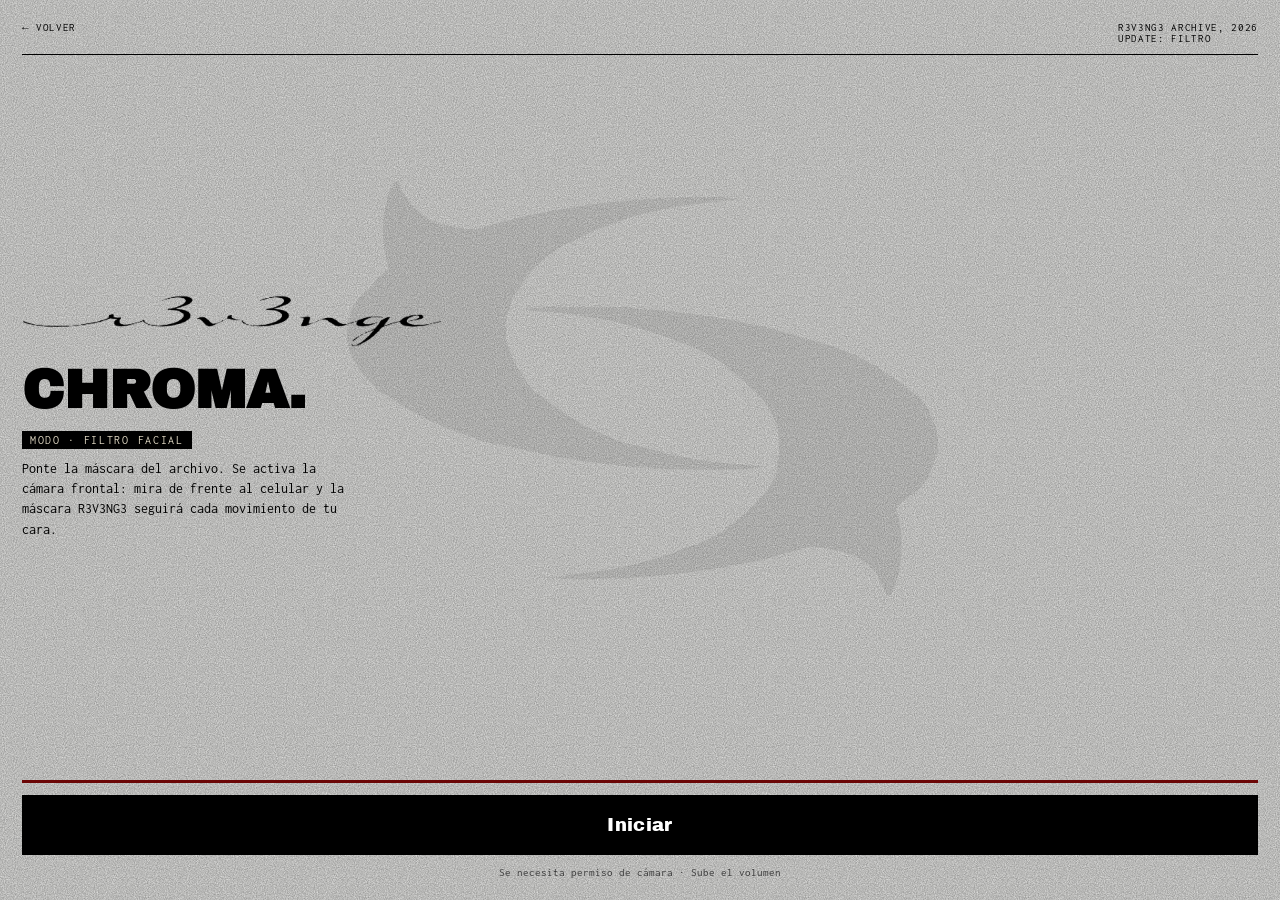
==== filtro.html @ b76219a0 "R3V3NG3 CHROMA: app de realidad aumentada con zapatilla 3D y filtro facial - Inicio con la línea grá" ====
<!DOCTYPE html>
<html lang="es">

<head>
	<meta charset="utf-8">
	<meta name="viewport" content="width=device-width, initial-scale=1, maximum-scale=1, user-scalable=no, viewport-fit=cover">
	<title>R3V3NG3 CHROMA · Filtro</title>
	<meta name="theme-color" content="#000000">
	<link rel="icon" type="image/png" href="assets/img/logo-negro.png">
	<link rel="stylesheet" href="css/style.css">

	<script type="importmap">
	{
		"imports": {
			"three": "./js/vendor/three.compat.js",
			"three/addons/": "./js/vendor/addons/",
			"mindar-face-three": "./js/vendor/mindar/mindar-face-three.prod.js"
		}
	}
	</script>
</head>

<body>

	<!-- cámara + escena 3D -->
	<div id="escena" class="escena"></div>

	<!-- interfaz AR (visible después de iniciar) -->
	<div id="hud" hidden>
		<img class="hud-logo" src="assets/img/logo-blanco.png" alt="R3V3NG3">
		<a class="salir" href="index.html" id="salir">Salir</a>

		<button class="sonido-btn" id="sonido" aria-label="Silenciar">
			<svg viewBox="0 0 24 24" fill="none" stroke="currentColor" stroke-width="2" stroke-linejoin="round">
				<path d="M4 9h4l5-4v14l-5-4H4z" fill="currentColor"/>
				<path class="on" d="M16 8.5c1.2 1 1.8 2.2 1.8 3.5s-.6 2.5-1.8 3.5M18.5 6c2 1.6 3 3.6 3 6s-1 4.4-3 6"/>
				<path class="off" d="M16 9l6 6M22 9l-6 6" style="display:none"/>
			</svg>
		</button>

		<span class="etiqueta-modo">FILTRO · R3V3NG3</span>

		<div class="buscando" id="buscando">
			<div class="buscando__marco buscando__marco--cara">
				<span class="buscando__texto">MUESTRA TU CARA</span>
			</div>
		</div>

		<div class="aviso" id="aviso"></div>

		<nav class="info-botones info-botones--filtro">
			<button class="info-btn" id="foto"><small>CAPTURA</small>Foto</button>
			<button class="info-btn" id="producto"><small>INFO</small>Producto</button>
		</nav>
	</div>

	<!-- pantalla de inicio con la línea gráfica -->
	<section class="portada papel" id="portada">
		<div class="portada__cabecera">
			<a href="index.html">← VOLVER</a>
			<span>R3V3NG3 ARCHIVE, 2026<br>UPDATE: FILTRO</span>
		</div>

		<div class="portada__centro">
			<img class="portada__wordmark" src="assets/img/wordmark-negro.png" alt="r3v3nge">
			<h1 class="portada__titulo">CHROMA.</h1>
			<span class="portada__modo">MODO · FILTRO FACIAL</span>
			<p class="portada__texto">Ponte la máscara del archivo. Se activa la cámara frontal: mira de frente al celular y la máscara R3V3NG3 seguirá cada movimiento de tu cara.</p>
		</div>

		<div class="portada__pie">
			<div class="barra-progreso"><span id="progreso"></span></div>
			<button class="btn" id="iniciar" disabled>Cargando…</button>
			<span class="portada__nota">Se necesita permiso de cámara · Sube el volumen</span>
		</div>
	</section>

	<script type="module" src="js/filtro.js"></script>
</body>

</html>
---- css/style.css ----
/* =========================================================================
   R3V3NG3 CHROMA — línea gráfica
   Tipografías: Archivo Black (principal) · Consolas (complementaria)
   Paleta: #000000 · #FFFFFF · #6B0606 · #DFD7C2
   ========================================================================= */

/* Tipografías (servidas desde el proyecto, licencia OFL) */
@font-face {
    font-family: 'Archivo Black';
    src: url('../assets/fonts/archivo-black-latin-400-normal.woff2') format('woff2');
    font-weight: 400;
    font-display: swap;
    unicode-range: U+0000-00FF, U+0131, U+0152-0153, U+02BB-02BC, U+02C6, U+02DA, U+02DC, U+2000-206F, U+2074, U+20AC, U+2122, U+2191, U+2193, U+2212, U+2215, U+FEFF, U+FFFD;
}
@font-face {
    font-family: 'Archivo Black';
    src: url('../assets/fonts/archivo-black-latin-ext-400-normal.woff2') format('woff2');
    font-weight: 400;
    font-display: swap;
    unicode-range: U+0100-02AF, U+0304, U+0308, U+0329, U+1E00-1E9F, U+1EF2-1EFF, U+2020, U+20A0-20AB, U+20AD-20C0, U+2113, U+2C60-2C7F, U+A720-A7FF;
}
@font-face {
    font-family: 'Inconsolata';
    src: url('../assets/fonts/inconsolata-latin-400-normal.woff2') format('woff2');
    font-weight: 400;
    font-display: swap;
}
@font-face {
    font-family: 'Inconsolata';
    src: url('../assets/fonts/inconsolata-latin-700-normal.woff2') format('woff2');
    font-weight: 700;
    font-display: swap;
}

:root {
    --negro: #000000;
    --blanco: #ffffff;
    --rojo: #6b0606;
    --hueso: #dfd7c2;
    --papel: #e4e4e2;
    --tinta-suave: #3a3a3a;

    --f-principal: 'Archivo Black', 'Arial Black', sans-serif;
    --f-mono: Consolas, 'Inconsolata', 'Courier New', monospace;

    /* grano de papel como el de la presentación */
    --grano: url("data:image/svg+xml,%3Csvg xmlns='http://www.w3.org/2000/svg' width='220' height='220'%3E%3Cfilter id='n'%3E%3CfeTurbulence type='fractalNoise' baseFrequency='.9' numOctaves='3' stitchTiles='stitch'/%3E%3CfeColorMatrix values='0 0 0 0 0 0 0 0 0 0 0 0 0 0 0 0 0 0 .38 0'/%3E%3C/filter%3E%3Crect width='100%25' height='100%25' filter='url(%23n)'/%3E%3C/svg%3E");
}

* { box-sizing: border-box; }

html, body {
    margin: 0;
    min-height: 100%;
    background: var(--negro);
    color: var(--negro);
    font-family: var(--f-mono);
    -webkit-font-smoothing: antialiased;
    -webkit-tap-highlight-color: transparent;
}

button { font: inherit; color: inherit; cursor: pointer; }
a { color: inherit; }

.papel {
    background-color: var(--papel);
    background-image: var(--grano);
}

.papel-hueso {
    background-color: var(--hueso);
    background-image: var(--grano);
}

/* ---------- botones con la estética "caja" del manual ---------- */

.btn {
    display: inline-flex;
    align-items: center;
    justify-content: center;
    gap: 10px;
    padding: 14px 26px;
    border: 2px solid var(--negro);
    background: var(--negro);
    color: var(--blanco);
    font-family: var(--f-principal);
    font-size: 16px;
    letter-spacing: 0.02em;
    text-decoration: none;
    border-radius: 0;
    transition: background 0.2s, color 0.2s, transform 0.1s;
}

.btn:active { transform: scale(0.97); }

.btn--linea {
    background: transparent;
    color: var(--negro);
}

.btn--rojo {
    background: var(--rojo);
    border-color: var(--rojo);
}

.btn--claro {
    background: transparent;
    color: var(--blanco);
    border-color: var(--blanco);
}

/* "Salir" de los mockups: caja blanca, texto blanco */
.salir {
    position: fixed;
    top: calc(14px + env(safe-area-inset-top));
    right: 14px;
    z-index: 900;
    padding: 6px 14px;
    border: 3px solid var(--blanco);
    background: rgba(0, 0, 0, 0.25);
    color: var(--blanco);
    font-family: var(--f-principal);
    font-size: 18px;
    text-decoration: none;
    backdrop-filter: blur(4px);
}

/* =========================================================================
   INICIO (index.html) — página de producto del mockup
   ========================================================================= */

.app {
    max-width: 480px;
    min-height: 100vh;
    margin: 0 auto;
    position: relative;
    overflow-x: hidden;
}

.topbar {
    display: grid;
    grid-template-columns: 44px 44px 1fr 44px 44px;
    align-items: center;
    padding: calc(14px + env(safe-area-inset-top)) 14px 10px;
}

.topbar .logo {
    grid-column: 3;
    justify-self: center;
    height: 34px;
}

.icono {
    width: 40px;
    height: 40px;
    display: grid;
    place-items: center;
    background: none;
    border: none;
    padding: 0;
}

.icono svg { width: 24px; height: 24px; }

.producto {
    display: grid;
    grid-template-columns: 1fr 78px;
    gap: 6px;
    padding: 0 14px;
    align-items: center;
}

.producto__foto {
    position: relative;
    aspect-ratio: 1 / 1;
    display: grid;
    place-items: center;
}

.producto__foto img {
    width: 112%;
    max-width: none;
    mix-blend-mode: multiply;
    animation: flotar 4s ease-in-out infinite;
}

@keyframes flotar {
    0%, 100% { transform: translateY(0); }
    50% { transform: translateY(-8px); }
}

.modos {
    display: flex;
    flex-direction: column;
    gap: 18px;
    align-items: center;
}

.modo {
    display: flex;
    flex-direction: column;
    align-items: center;
    gap: 6px;
    text-decoration: none;
    background: none;
    border: none;
    padding: 0;
    font-family: var(--f-mono);
    font-size: 13px;
    letter-spacing: 0.08em;
}

.modo__caja {
    width: 58px;
    height: 58px;
    display: grid;
    place-items: center;
    border: 2px solid var(--negro);
    background: var(--blanco);
    transition: transform 0.15s, background 0.2s;
}

.modo:active .modo__caja { transform: scale(0.94); }

.modo--color .modo__caja { background: var(--negro); }

.modo__caja svg { width: 34px; height: 34px; }

.puntos {
    display: flex;
    justify-content: center;
    gap: 14px;
    margin: 8px 0 18px;
}

.puntos button {
    width: 11px;
    height: 11px;
    border-radius: 50%;
    border: none;
    padding: 0;
    background: #bdbdbd;
}

.puntos button.activo { background: var(--negro); }

.ficha {
    padding: 0 18px 30px;
}

.ficha__marca {
    margin: 0;
    font-family: var(--f-mono);
    font-size: 15px;
    letter-spacing: 0.04em;
}

.ficha__nombre {
    margin: 0 0 12px;
    font-family: var(--f-principal);
    font-size: 46px;
    line-height: 1;
    letter-spacing: -0.01em;
}

.ficha p {
    margin: 0 0 12px;
    font-size: 14px;
    line-height: 1.45;
}

.ficha__acciones {
    display: grid;
    grid-template-columns: 1fr 1fr;
    gap: 10px;
    margin-top: 18px;
}

.ficha__acciones .btn { padding: 14px 10px; }

.pie {
    display: flex;
    justify-content: space-between;
    align-items: center;
    border-top: 1px solid var(--negro);
    margin: 0 18px;
    padding: 14px 0 calc(18px + env(safe-area-inset-bottom));
    font-size: 11px;
    letter-spacing: 0.06em;
}

.pie img { height: 18px; }

/* =========================================================================
   PANTALLA DE INICIO DE AR / FILTRO (overlay)
   ========================================================================= */

.portada {
    position: fixed;
    inset: 0;
    z-index: 2000;
    display: flex;
    flex-direction: column;
    justify-content: space-between;
    padding: calc(22px + env(safe-area-inset-top)) 22px calc(22px + env(safe-area-inset-bottom));
    transition: opacity 0.45s ease;
    overflow: hidden;
}

.portada.oculta { opacity: 0; pointer-events: none; }

/* logo gigante de fondo, como en la portada de la presentación */
.portada::before {
    content: '';
    position: absolute;
    left: -30%;
    top: 18%;
    width: 160%;
    height: 50%;
    background: url('../assets/img/logo-negro.png') center / contain no-repeat;
    opacity: 0.07;
    pointer-events: none;
}

.portada__cabecera {
    position: relative;
    display: flex;
    justify-content: space-between;
    align-items: flex-start;
    font-size: 11px;
    letter-spacing: 0.06em;
    border-bottom: 1px solid var(--negro);
    padding-bottom: 10px;
}

.portada__cabecera a { text-decoration: none; }

.portada__centro {
    position: relative;
    text-align: left;
}

.portada__wordmark {
    width: 100%;
    max-width: 420px;
    display: block;
    margin-bottom: 18px;
}

.portada__titulo {
    margin: 0;
    font-family: var(--f-principal);
    font-size: 54px;
    line-height: 0.95;
}

.portada__modo {
    display: inline-block;
    margin: 14px 0 10px;
    padding: 3px 8px;
    background: var(--negro);
    color: var(--hueso);
    font-size: 12px;
    letter-spacing: 0.14em;
}

.portada__texto {
    margin: 0;
    max-width: 330px;
    font-size: 14px;
    line-height: 1.45;
}

.portada__pie {
    position: relative;
    display: flex;
    flex-direction: column;
    gap: 12px;
}

.portada__pie .btn { width: 100%; padding: 18px; font-size: 18px; }

.portada__nota {
    font-size: 11px;
    color: var(--tinta-suave);
    text-align: center;
}

.barra-progreso {
    height: 3px;
    background: rgba(0, 0, 0, 0.15);
    overflow: hidden;
}

.barra-progreso span {
    display: block;
    height: 100%;
    width: 0;
    background: var(--rojo);
    transition: width 0.3s;
}

/* =========================================================================
   VISTA AR / FILTRO
   ========================================================================= */

.escena {
    position: fixed;
    inset: 0;
    overflow: hidden;
    background: var(--negro);
}

.hud-logo {
    position: fixed;
    top: calc(16px + env(safe-area-inset-top));
    left: 16px;
    z-index: 900;
    height: 30px;
    filter: drop-shadow(0 1px 6px rgba(0, 0, 0, 0.5));
}

/* "Color change." con las muestras, a la izquierda como en el mockup */
.cambio-color {
    position: fixed;
    left: 14px;
    top: calc(70px + env(safe-area-inset-top));
    z-index: 900;
    display: flex;
    flex-direction: column;
    gap: 10px;
    color: var(--blanco);
    text-shadow: 0 1px 8px rgba(0, 0, 0, 0.6);
}

.cambio-color__titulo {
    font-family: var(--f-principal);
    font-size: 20px;
    line-height: 0.95;
}

.muestras {
    display: flex;
    flex-direction: column;
    gap: 8px;
}

.muestra {
    width: 44px;
    height: 44px;
    border: 2px solid var(--blanco);
    padding: 0;
    box-shadow: 0 2px 10px rgba(0, 0, 0, 0.4);
    transition: transform 0.15s, outline-offset 0.15s;
    outline: 3px solid transparent;
    outline-offset: 0;
}

.muestra.activa {
    outline-color: var(--blanco);
    outline-offset: 3px;
}

.muestra:active { transform: scale(0.92); }

/* botones de información */
.info-botones {
    position: fixed;
    left: 0;
    right: 0;
    bottom: 0;
    z-index: 900;
    display: grid;
    grid-template-columns: repeat(3, 1fr);
    gap: 8px;
    padding: 12px 12px calc(14px + env(safe-area-inset-bottom));
    background: linear-gradient(to top, rgba(0, 0, 0, 0.75), rgba(0, 0, 0, 0));
}

.info-btn {
    display: flex;
    flex-direction: column;
    align-items: center;
    gap: 4px;
    padding: 10px 4px;
    border: 2px solid var(--blanco);
    background: rgba(0, 0, 0, 0.55);
    color: var(--blanco);
    font-family: var(--f-principal);
    font-size: 13px;
    letter-spacing: 0.02em;
    backdrop-filter: blur(4px);
}

.info-btn small {
    font-family: var(--f-mono);
    font-size: 10px;
    letter-spacing: 0.1em;
    opacity: 0.75;
}

.info-btn:active { background: var(--rojo); border-color: var(--rojo); }

/* aviso de búsqueda del marcador */
.buscando {
    position: fixed;
    inset: 0;
    z-index: 800;
    display: grid;
    place-items: center;
    pointer-events: none;
    transition: opacity 0.3s;
}

.buscando.oculto { opacity: 0; }

.buscando__marco {
    width: min(64vw, 300px);
    aspect-ratio: 595 / 839;
    position: relative;
    display: grid;
    place-items: end center;
}

.buscando__marco {
    --c: var(--blanco);
    --l: 38px;
    background:
        linear-gradient(var(--c), var(--c)) top left / var(--l) 3px no-repeat,
        linear-gradient(var(--c), var(--c)) top left / 3px var(--l) no-repeat,
        linear-gradient(var(--c), var(--c)) top right / var(--l) 3px no-repeat,
        linear-gradient(var(--c), var(--c)) top right / 3px var(--l) no-repeat,
        linear-gradient(var(--c), var(--c)) bottom left / var(--l) 3px no-repeat,
        linear-gradient(var(--c), var(--c)) bottom left / 3px var(--l) no-repeat,
        linear-gradient(var(--c), var(--c)) bottom right / var(--l) 3px no-repeat,
        linear-gradient(var(--c), var(--c)) bottom right / 3px var(--l) no-repeat;
    animation: pulso 1.6s ease-in-out infinite;
}

@keyframes pulso {
    0%, 100% { opacity: 0.45; transform: scale(0.98); }
    50% { opacity: 1; transform: scale(1); }
}

.buscando__texto {
    transform: translateY(46px);
    padding: 6px 12px;
    background: var(--negro);
    color: var(--hueso);
    font-size: 12px;
    letter-spacing: 0.12em;
    white-space: nowrap;
}

.sonido-btn {
    position: fixed;
    right: 14px;
    top: calc(68px + env(safe-area-inset-top));
    z-index: 900;
    width: 44px;
    height: 44px;
    display: grid;
    place-items: center;
    border: 2px solid var(--blanco);
    background: rgba(0, 0, 0, 0.35);
    color: var(--blanco);
    padding: 0;
    backdrop-filter: blur(4px);
}

.sonido-btn svg { width: 22px; height: 22px; }

.etiqueta-modo {
    position: fixed;
    left: 50%;
    top: calc(22px + env(safe-area-inset-top));
    transform: translateX(-50%);
    z-index: 850;
    padding: 4px 10px;
    background: var(--negro);
    color: var(--hueso);
    font-size: 11px;
    letter-spacing: 0.16em;
    white-space: nowrap;
}

.aviso {
    position: fixed;
    left: 50%;
    bottom: calc(110px + env(safe-area-inset-bottom));
    transform: translate(-50%, 10px);
    z-index: 950;
    padding: 8px 14px;
    background: var(--hueso);
    color: var(--negro);
    border: 2px solid var(--negro);
    font-family: var(--f-principal);
    font-size: 14px;
    opacity: 0;
    transition: opacity 0.25s, transform 0.25s;
    pointer-events: none;
    white-space: nowrap;
}

.aviso.visible { opacity: 1; transform: translate(-50%, 0); }

/* =========================================================================
   DIÁLOGOS DE INFORMACIÓN — "carta del archivo"
   ========================================================================= */

.dialogo {
    position: fixed;
    inset: 0;
    z-index: 3000;
    display: flex;
    align-items: flex-end;
    justify-content: center;
    background: rgba(0, 0, 0, 0.55);
    opacity: 0;
    pointer-events: none;
    transition: opacity 0.3s ease;
}

.dialogo.abierto { opacity: 1; pointer-events: auto; }

.dialogo__carta {
    position: relative;
    width: 100%;
    max-width: 480px;
    max-height: 86vh;
    overflow-y: auto;
    padding: 18px 20px calc(20px + env(safe-area-inset-bottom));
    border-top: 6px solid var(--negro);
    transform: translateY(40px);
    transition: transform 0.35s cubic-bezier(.2, .8, .2, 1);
}

.dialogo.abierto .dialogo__carta { transform: translateY(0); }

.dialogo__carta::after {
    content: '';
    position: absolute;
    right: -40px;
    bottom: -20px;
    width: 230px;
    height: 170px;
    background: url('../assets/img/logo-negro.png') center / contain no-repeat;
    opacity: 0.06;
    pointer-events: none;
}

.dialogo__membrete {
    display: grid;
    grid-template-columns: 1fr auto;
    gap: 2px 10px;
    font-size: 10px;
    letter-spacing: 0.06em;
    padding-bottom: 8px;
    border-bottom: 1px solid var(--negro);
    margin-bottom: 6px;
}

.dialogo__membrete img { height: 22px; grid-row: span 2; align-self: center; }

.dialogo__numero {
    font-size: 11px;
    letter-spacing: 0.14em;
    color: var(--rojo);
    margin: 14px 0 2px;
}

.dialogo__titulo {
    margin: 0 0 12px;
    font-family: var(--f-principal);
    font-size: 34px;
    line-height: 1;
}

.dialogo__cuerpo {
    font-size: 14px;
    line-height: 1.5;
}

.dialogo__cuerpo p { margin: 0 0 12px; }

.dialogo__cerrar {
    width: 100%;
    margin-top: 16px;
}

/* colores: tarjetas como en el manual de identidad */
.paleta {
    display: grid;
    grid-template-columns: repeat(2, 1fr);
    gap: 10px;
    margin: 4px 0 6px;
}

.paleta__item {
    display: flex;
    flex-direction: column;
    justify-content: flex-end;
    min-height: 104px;
    padding: 10px;
    border: 2px solid var(--negro);
    text-align: left;
    font-family: var(--f-principal);
    font-size: 12px;
    line-height: 1.2;
    position: relative;
}

.paleta__item span { font-family: var(--f-mono); font-size: 11px; opacity: 0.85; }

.paleta__item strong { font-size: 15px; margin-bottom: 4px; }

.paleta__item.activa::before {
    content: 'ACTUAL';
    position: absolute;
    top: 8px;
    right: 8px;
    font-family: var(--f-mono);
    font-size: 9px;
    letter-spacing: 0.1em;
    padding: 2px 5px;
    border: 1px solid currentColor;
}

.materiales {
    list-style: none;
    margin: 0;
    padding: 0;
    border-top: 1px solid var(--negro);
}

.materiales li {
    display: grid;
    grid-template-columns: 1fr auto;
    gap: 2px 12px;
    padding: 10px 0;
    border-bottom: 1px solid var(--negro);
}

.materiales b {
    font-family: var(--f-principal);
    font-weight: normal;
    font-size: 15px;
}

.materiales em {
    font-style: normal;
    font-family: var(--f-principal);
    color: var(--rojo);
    font-size: 15px;
}

.materiales span {
    grid-column: 1 / -1;
    font-size: 13px;
    color: var(--tinta-suave);
}

.datos {
    display: grid;
    grid-template-columns: auto 1fr;
    gap: 4px 14px;
    margin: 14px 0 0;
    padding-top: 12px;
    border-top: 1px dashed var(--negro);
    font-size: 12px;
}

.datos dt { letter-spacing: 0.08em; color: var(--tinta-suave); }
.datos dd { margin: 0; }

/* filtro */
.buscando__marco--cara {
    width: min(58vw, 260px);
    aspect-ratio: 3 / 4;
    border-radius: 50% / 42%;
}

.info-botones--filtro { grid-template-columns: repeat(2, 1fr); }

.destello {
    position: fixed;
    inset: 0;
    z-index: 2500;
    background: var(--blanco);
    opacity: 0;
    pointer-events: none;
    transition: opacity 0.4s;
}

.destello.activo { opacity: 0.85; transition: none; }

.vista-foto {
    position: fixed;
    inset: 0;
    z-index: 3100;
    display: flex;
    flex-direction: column;
    align-items: center;
    justify-content: center;
    gap: 14px;
    padding: 20px;
    background: rgba(0, 0, 0, 0.85);
}

.vista-foto img {
    max-width: 100%;
    max-height: 70vh;
    border: 6px solid var(--hueso);
}

.vista-foto div { display: flex; gap: 10px; }
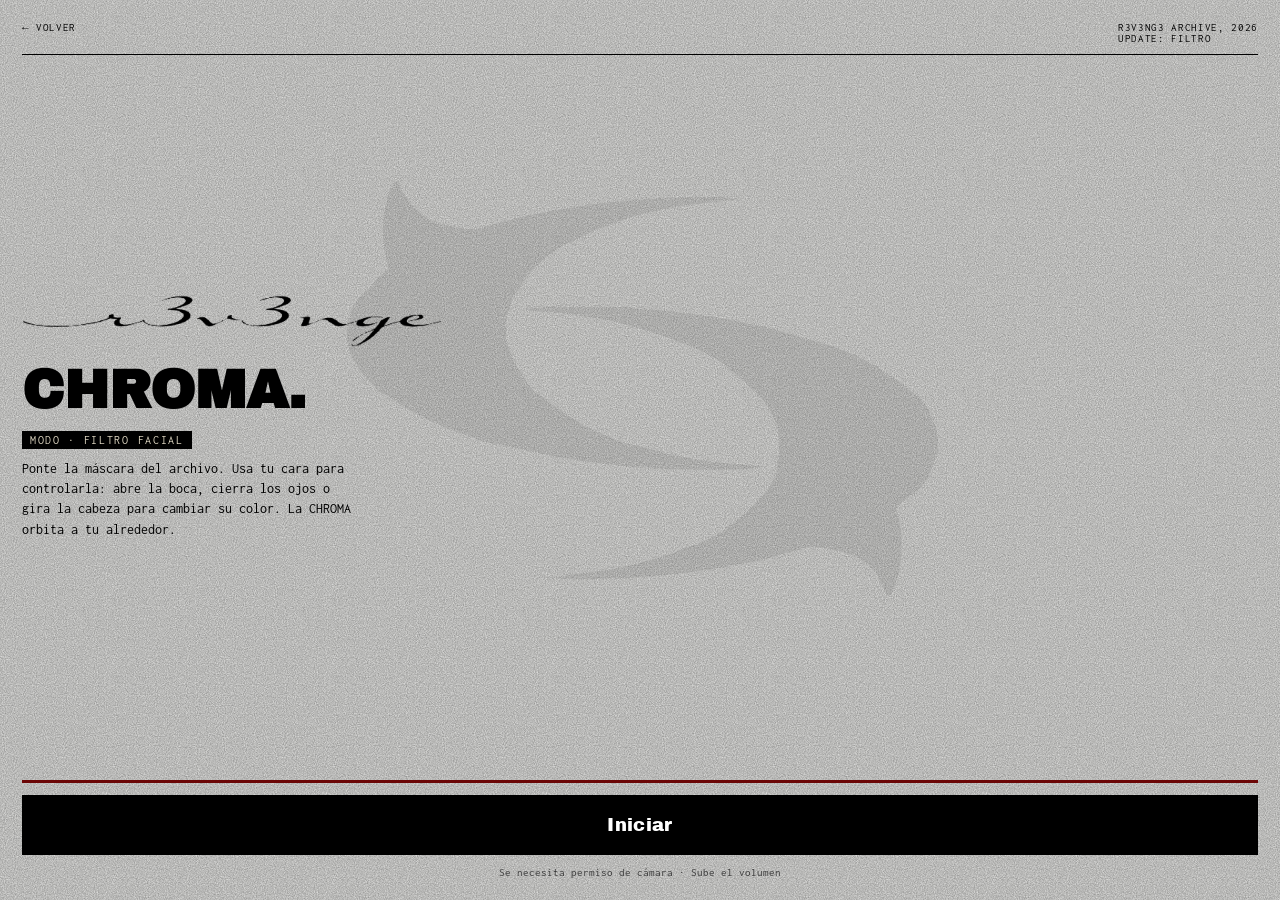
==== commit 5b24e786: "Filtro: color change, gestos faciales, zapatilla en órbita, efectos y video - La máscara cambia entr" ====
--- a/filtro.html
+++ b/filtro.html
@@ -38,7 +38,35 @@
 			</svg>
 		</button>
 
-		<span class="etiqueta-modo">FILTRO · R3V3NG3</span>
+		<button class="sonido-btn ayuda-btn" id="ayuda" aria-label="Gestos">
+			<svg viewBox="0 0 24 24" fill="none" stroke="currentColor" stroke-width="2.2" stroke-linecap="round">
+				<path d="M9.2 9a3 3 0 1 1 4.3 2.7c-.9.4-1.5 1.2-1.5 2.2v.6"/><circle cx="12" cy="18" r=".6" fill="currentColor"/>
+			</svg>
+		</button>
+
+		<span class="etiqueta-modo" id="etiqueta">FILTRO · R3V3NG3</span>
+		<span class="rec" id="rec" hidden><i></i>REC <span>00:00</span></span>
+
+		<div class="cambio-color">
+			<div class="cambio-color__titulo">Color<br>change.</div>
+			<div class="muestras" id="muestras"></div>
+		</div>
+
+		<div class="gestos" id="gestos">
+			<div class="gestos__titulo">GESTOS · R3V3NG3</div>
+			<div class="gesto" data-gesto="boca">
+				<svg viewBox="0 0 32 32" fill="none" stroke="currentColor" stroke-width="2"><circle cx="16" cy="16" r="13"/><circle cx="11" cy="12" r="1.5" fill="currentColor"/><circle cx="21" cy="12" r="1.5" fill="currentColor"/><ellipse cx="16" cy="21.5" rx="4" ry="4.5" fill="currentColor"/></svg>
+				<div><b>Abre la boca</b><span>Rugido y ráfaga de logos</span></div>
+			</div>
+			<div class="gesto" data-gesto="ojos">
+				<svg viewBox="0 0 32 32" fill="none" stroke="currentColor" stroke-width="2"><circle cx="16" cy="16" r="13"/><path d="M8.5 12.5c1.5 1.5 3.5 1.5 5 0M18.5 12.5c1.5 1.5 3.5 1.5 5 0"/><path d="M12 21.5h8"/></svg>
+				<div><b>Cierra los ojos</b><span>1 segundo · ojos de sangre</span></div>
+			</div>
+			<div class="gesto" data-gesto="giro">
+				<svg viewBox="0 0 32 32" fill="none" stroke="currentColor" stroke-width="2"><path d="M6 13a11 11 0 0 1 20 0"/><path d="m22.5 9.5 3.5 3.5 3-4"/><circle cx="16" cy="20" r="7"/></svg>
+				<div><b>Gira la cabeza</b><span>Cambia el color</span></div>
+			</div>
+		</div>
 
 		<div class="buscando" id="buscando">
 			<div class="buscando__marco buscando__marco--cara">
@@ -49,8 +77,10 @@
 		<div class="aviso" id="aviso"></div>
 
 		<nav class="info-botones info-botones--filtro">
-			<button class="info-btn" id="foto"><small>CAPTURA</small>Foto</button>
-			<button class="info-btn" id="producto"><small>INFO</small>Producto</button>
+			<button class="info-btn" id="foto"><small>01</small><b>Foto</b></button>
+			<button class="info-btn" id="video"><small>02</small><b>Video</b></button>
+			<button class="info-btn" id="archivo"><small>03</small><b>Archivo</b></button>
+			<button class="info-btn" id="producto"><small>04</small><b>Info</b></button>
 		</nav>
 	</div>
 
@@ -65,7 +95,7 @@
 			<img class="portada__wordmark" src="assets/img/wordmark-negro.png" alt="r3v3nge">
 			<h1 class="portada__titulo">CHROMA.</h1>
 			<span class="portada__modo">MODO · FILTRO FACIAL</span>
-			<p class="portada__texto">Ponte la máscara del archivo. Se activa la cámara frontal: mira de frente al celular y la máscara R3V3NG3 seguirá cada movimiento de tu cara.</p>
+			<p class="portada__texto">Ponte la máscara del archivo. Usa tu cara para controlarla: abre la boca, cierra los ojos o gira la cabeza para cambiar su color. La CHROMA orbita a tu alrededor.</p>
 		</div>
 
 		<div class="portada__pie">
--- a/css/style.css
+++ b/css/style.css
@@ -814,3 +814,111 @@
 }
 
 .vista-foto div { display: flex; gap: 10px; }
+
+/* =========================================================================
+   FILTRO: gestos, grabación, modos
+   ========================================================================= */
+
+.info-botones--filtro { grid-template-columns: repeat(4, 1fr); gap: 6px; }
+
+.info-btn b { font-weight: normal; }
+
+.info-btn.activo {
+    background: var(--rojo);
+    border-color: var(--rojo);
+}
+
+.ayuda-btn { top: calc(122px + env(safe-area-inset-top)); }
+
+.rec {
+    position: fixed;
+    left: 50%;
+    top: calc(22px + env(safe-area-inset-top));
+    transform: translateX(-50%);
+    z-index: 850;
+    display: flex;
+    align-items: center;
+    gap: 8px;
+    padding: 4px 10px;
+    background: var(--rojo);
+    color: var(--blanco);
+    font-size: 12px;
+    letter-spacing: 0.14em;
+}
+
+.rec[hidden] { display: none; }
+
+.rec i {
+    width: 8px;
+    height: 8px;
+    border-radius: 50%;
+    background: var(--blanco);
+    animation: parpadeo 1s steps(2) infinite;
+}
+
+@keyframes parpadeo { 50% { opacity: 0; } }
+
+.gestos {
+    position: fixed;
+    left: 50%;
+    bottom: calc(96px + env(safe-area-inset-bottom));
+    transform: translate(-50%, 12px);
+    z-index: 880;
+    width: min(320px, calc(100vw - 32px));
+    padding: 12px 14px 6px;
+    background: rgba(0, 0, 0, 0.72);
+    border: 2px solid var(--blanco);
+    color: var(--blanco);
+    backdrop-filter: blur(6px);
+    opacity: 0;
+    pointer-events: none;
+    transition: opacity 0.35s, transform 0.35s;
+}
+
+.gestos.visible { opacity: 1; transform: translate(-50%, 0); }
+
+.gestos__titulo {
+    font-size: 10px;
+    letter-spacing: 0.16em;
+    color: var(--hueso);
+    padding-bottom: 8px;
+    border-bottom: 1px solid rgba(255, 255, 255, 0.35);
+}
+
+.gesto {
+    display: grid;
+    grid-template-columns: 30px 1fr;
+    gap: 12px;
+    align-items: center;
+    padding: 8px 0;
+    border-bottom: 1px solid rgba(255, 255, 255, 0.15);
+}
+
+.gesto:last-child { border-bottom: none; }
+
+.gesto svg { width: 30px; height: 30px; }
+
+.gesto b {
+    display: block;
+    font-family: var(--f-principal);
+    font-weight: normal;
+    font-size: 15px;
+}
+
+.gesto span { font-size: 12px; opacity: 0.8; }
+
+.gesto.hecho { animation: gesto-hecho 0.9s ease; }
+
+@keyframes gesto-hecho {
+    0% { background: var(--rojo); }
+    100% { background: transparent; }
+}
+
+.vista-foto video {
+    max-width: 100%;
+    max-height: 70vh;
+    border: 6px solid var(--hueso);
+    background: #000;
+}
+
+.vista-foto div { flex-wrap: wrap; justify-content: center; }
